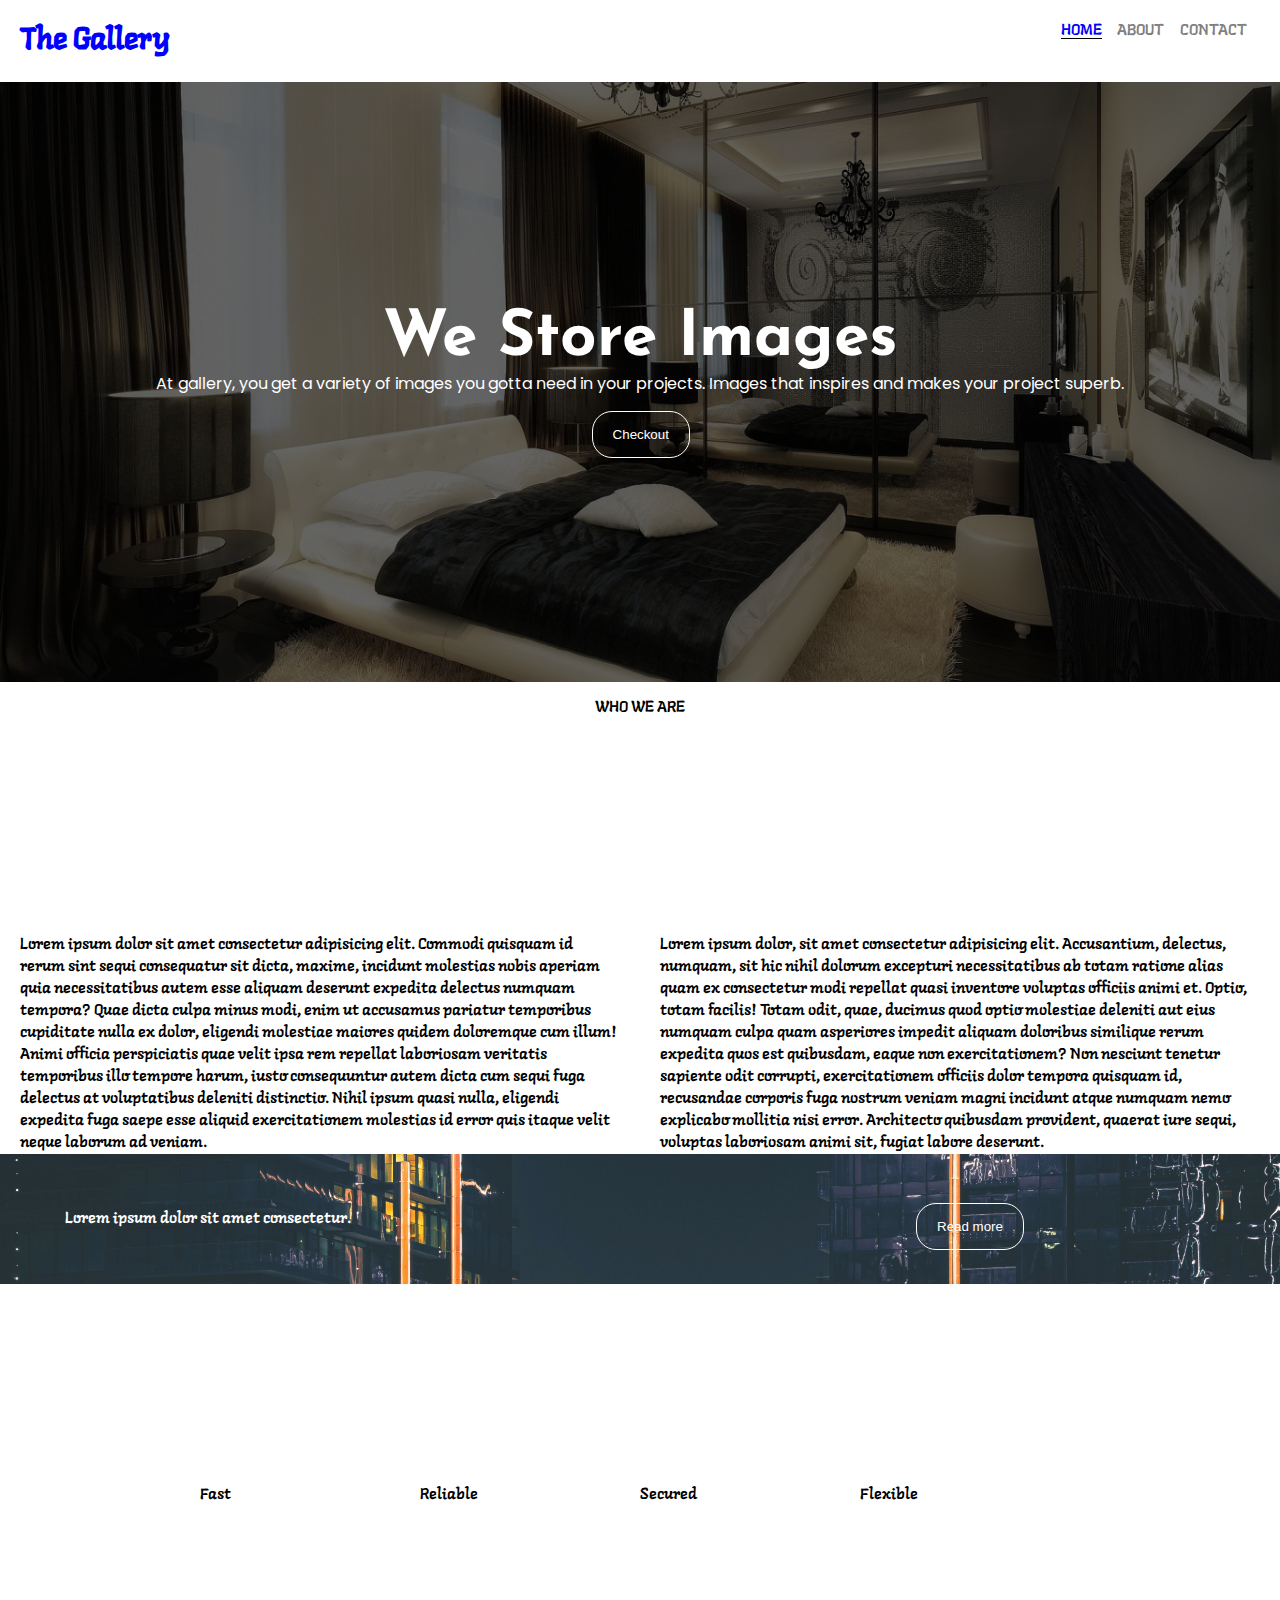
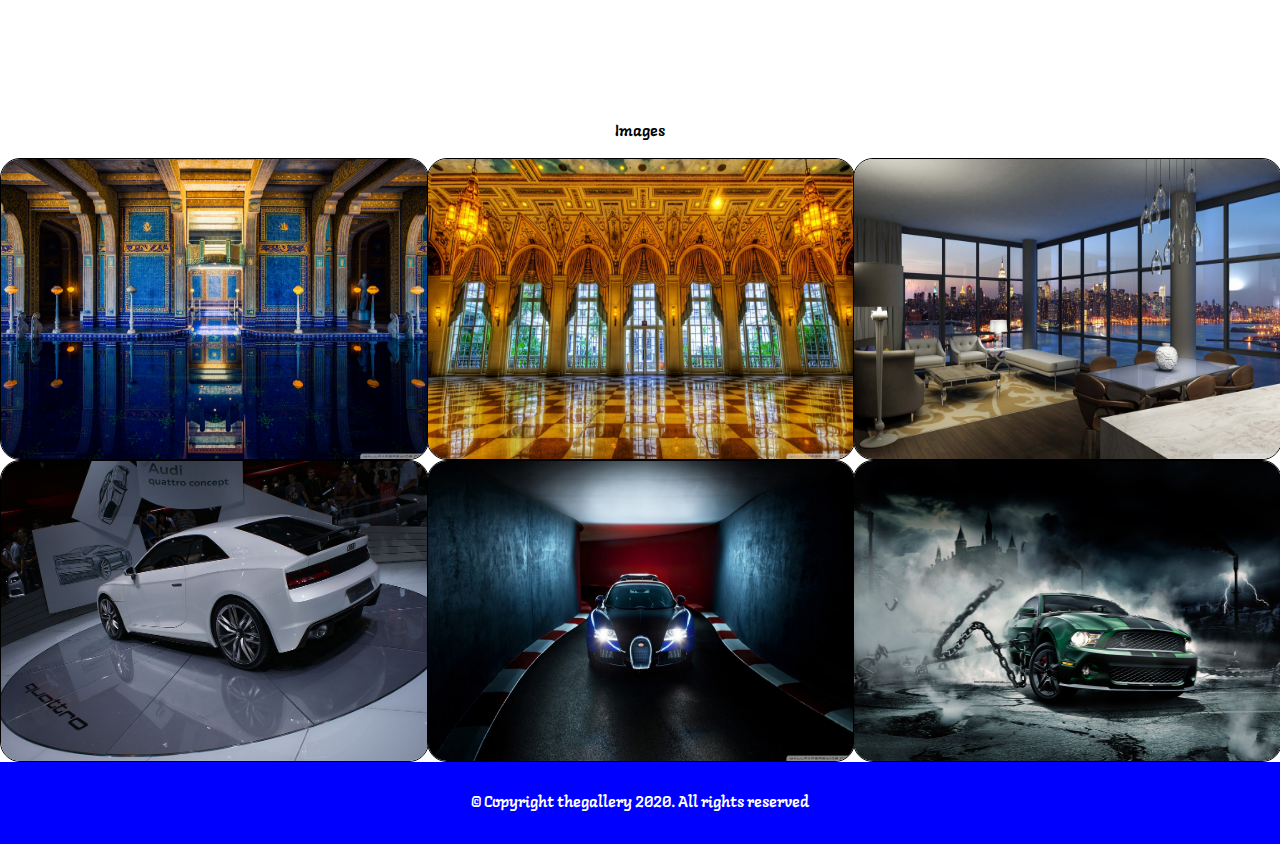
==== index.html @ e0ae660b "First Commit" ====
<!DOCTYPE html>
<html lang="en">
<head>
    <meta charset="UTF-8">
    <meta name="viewport" content="width=device-width, initial-scale=1.0">
    <link rel="preconnect" href="https://fonts.gstatic.com">
    <link href="https://fonts.googleapis.com/css2?family=Langar&display=swap" rel="stylesheet">
    <link href="https://fonts.googleapis.com/css2?family=Josefin+Sans:ital,wght@0,400;1,700&family=Langar&family=Poppins:wght@200&display=swap" rel="stylesheet">
    <link href="https://fonts.googleapis.com/css2?family=Langar&family=Poppins:wght@200&display=swap" rel="stylesheet">
    <link rel="stylesheet" href="style.css">
    <title>The Gallery</title>
</head>
<body>
    <div id="container">
        <!-- nav content begin -->
        <div id="nav-wrapper">
            <div id="left-wrapper">
                <div id="link-wrapper">
                    <div id="header-text">The Gallery</div>
                </div>
            </div>
            <div id="link-wrapper">
                <div id="right-wrapper" >
                    <a href="index.html" id="home" class="active">Home</a>
                    <a href="about.html" id="about">About</a>
                    <a href="contact.html">Contact</a>
                </div>
            </div>
        </div>
        <div id="content-wrapper">
            <div class="contents">
                <h3 class="top-header">We Store Images</h3>     
                <p class="subtitle1">At gallery, you get a variety of images you gotta need in your projects.
                    Images that inspires and makes your project superb.
                </p>       
                <button class="buttons">Checkout</button>
             </div>
        </div>
        <div class="section1">
            WHO WE ARE
        </div>
        <div class="section-wrapper">
            <p class="para1">
                Lorem ipsum dolor sit amet consectetur adipisicing elit. Commodi quisquam id rerum sint sequi consequatur sit dicta, maxime, incidunt molestias nobis aperiam quia necessitatibus autem esse aliquam deserunt expedita delectus numquam tempora? Quae dicta culpa minus modi, enim ut accusamus pariatur temporibus cupiditate nulla ex dolor, eligendi molestiae maiores quidem doloremque cum illum! Animi officia perspiciatis quae velit ipsa rem repellat laboriosam veritatis temporibus illo tempore harum, iusto consequuntur autem dicta cum sequi fuga delectus at voluptatibus deleniti distinctio. Nihil ipsum quasi nulla, eligendi expedita fuga saepe esse aliquid exercitationem molestias id error quis itaque velit neque laborum ad veniam.

            </p>
            <blockquote class="para1">Lorem ipsum dolor, sit amet consectetur adipisicing elit. Accusantium, delectus, numquam, sit hic nihil dolorum excepturi necessitatibus ab totam ratione alias quam ex consectetur modi repellat quasi inventore voluptas officiis animi et. Optio, totam facilis! Totam odit, quae, ducimus quod optio molestiae deleniti aut eius numquam culpa quam asperiores impedit aliquam doloribus similique rerum expedita quos est quibusdam, eaque non exercitationem? Non nesciunt tenetur sapiente odit corrupti, exercitationem officiis dolor tempora quisquam id, recusandae corporis fuga nostrum veniam magni incidunt atque numquam nemo explicabo mollitia nisi error. Architecto quibusdam provident, quaerat iure sequi, voluptas laboriosam animi sit, fugiat labore deserunt.
            </blockquote>
        </div>
        <div class="section2">
            <p class="para1">Lorem ipsum dolor sit amet consectetur.</p>
            <button class="buttons">Read more</button>
        </div>
        <div class="lottie">
            <p>Fast</p>
            <p>Reliable</p>
            <p>Secured</p>
            <p>Flexible</p>
        </div>
        <div class="section1">
            Images
        </div>
        <div class="section3">
            <img src="97.jpg" class="img11" alt="icon">
            <img src="94.jpg" class="img11"  alt="icon">
            <img src="99.jpg" class="img11" alt="icon">
            <img src="93.jpg" class="img11" alt="icon">
            <img src="95.jpg" class="img11"  alt="icon">
            <img src="98.jpg" class="img11" alt="icon">
            </div>

        <div class="footer">
             <footer>&copy Copyright thegallery 2020. All rights reserved</footer>
         </div>
        
    </div>
    <script src="script.js">
        
    </script>
</body>
</html>
---- style.css ----
*{
    margin: 0;
    padding: 0;
}
body{
    font-family: 'Langar', cursive;
}

#container{
    display: grid;
    grid-template-columns: 1fr;
}
#header-text{
    font-weight: 700;
    font-size: 30px;
    color: blue;
}

#nav-wrapper{
    padding: 20px;
    display: flex;
    justify-content: space-between;
}

#right-wrapper{
    border-bottom: 1px solid transparent;
    transition : border-bottom 0.5s;
}

#right-wrapper a{
    text-decoration: none;
    color: grey;
    margin-right: 0.8em;
    transition: color 0.5s;
    text-transform: uppercase;
}
#right-wrapper:hover{
    transition: border-bottom 0.5s;
}
#right-wrapper a:hover{
    transition: color 0.5s;
    border-bottom: 1px solid black;
    color: black;
    transition: border-bottom 0.5s;
}

.active{
    color:blue !important;
    border-bottom: 1px solid black;

}
#content-wrapper{
    position: relative;
    padding: 50px;
    height: 500px;
    background-image: url('100.jpg');
    background-size: cover;
    display: flex;
    align-items: center;
    justify-content: center;
    z-index: 0;
}
#content-wrapper::before{
    content: "";
    position: absolute;
    top: 0;
    right: 0;
    bottom: 0;
    left: 0;
    background-color: rgba(0, 0, 0, 0.6) !important;
}

.top-header{
    position: relative;
    color: white !important;
    font-size: 4em;
    z-index: 999;
    text-align: center;
    font-family: 'Josefin Sans', sans-serif;

}
 .subtitle1{
     position: relative;
     color: white;
     font-family: 'Poppins',sans-serif;
 }
.buttons{
    position: relative;
    left: 45%;
    border: 1px solid white;
    border-radius: 20px;
    margin-top: 15px;
    background-color: transparent;
    color: white;
    padding: 15px 20px;
    
}
.buttons:hover{
    background-color: blue;
    color: black;
    border: 1px solid black;
}

.section1{
    color: black;
    text-align: center;
    padding: 15px;
}

.section-wrapper{
    display: grid;
    grid-template-columns: 1fr 1fr;
}
.para1{
    padding: 25px;
}
.section2{
    background-image: url('yo.jpg');
    background-size: cover;
    background-position: top;
    background-repeat: no-repeat;
    opacity: 0.85;
    height: 50px;
    padding: 40px;
    display: flex;
    align-items: center;
}
.section2>.para1{
    text-align: left;
    color: white;
}

.lottie{
    display: grid;
    grid-template-columns: 1fr 1fr 1fr 1fr;
    background-color: white;
    padding: 200px;
}

.section3{
    display: grid;
    grid-template-columns: 1fr 1fr 1fr;
}
.section-wrapper > h3,p.lo{
    display: flex;
    justify-content: center;
    align-items: center;
}
.img11{
    border: 1px solid black;
    border-radius: 20px;
    height: 450px;
    width: 100%;
}
.section-wrapper > .para1{
    padding:  0 20px;
    padding-top: 200px;
}
.section3 > .img11{
    height: 300px;
    width: 100%;
}
.section3 > .img11:hover{
    opacity: 0.75;
}






.footer{
    padding: 30px;
    background-color: blue;
    color: white;
    text-align: center;
}
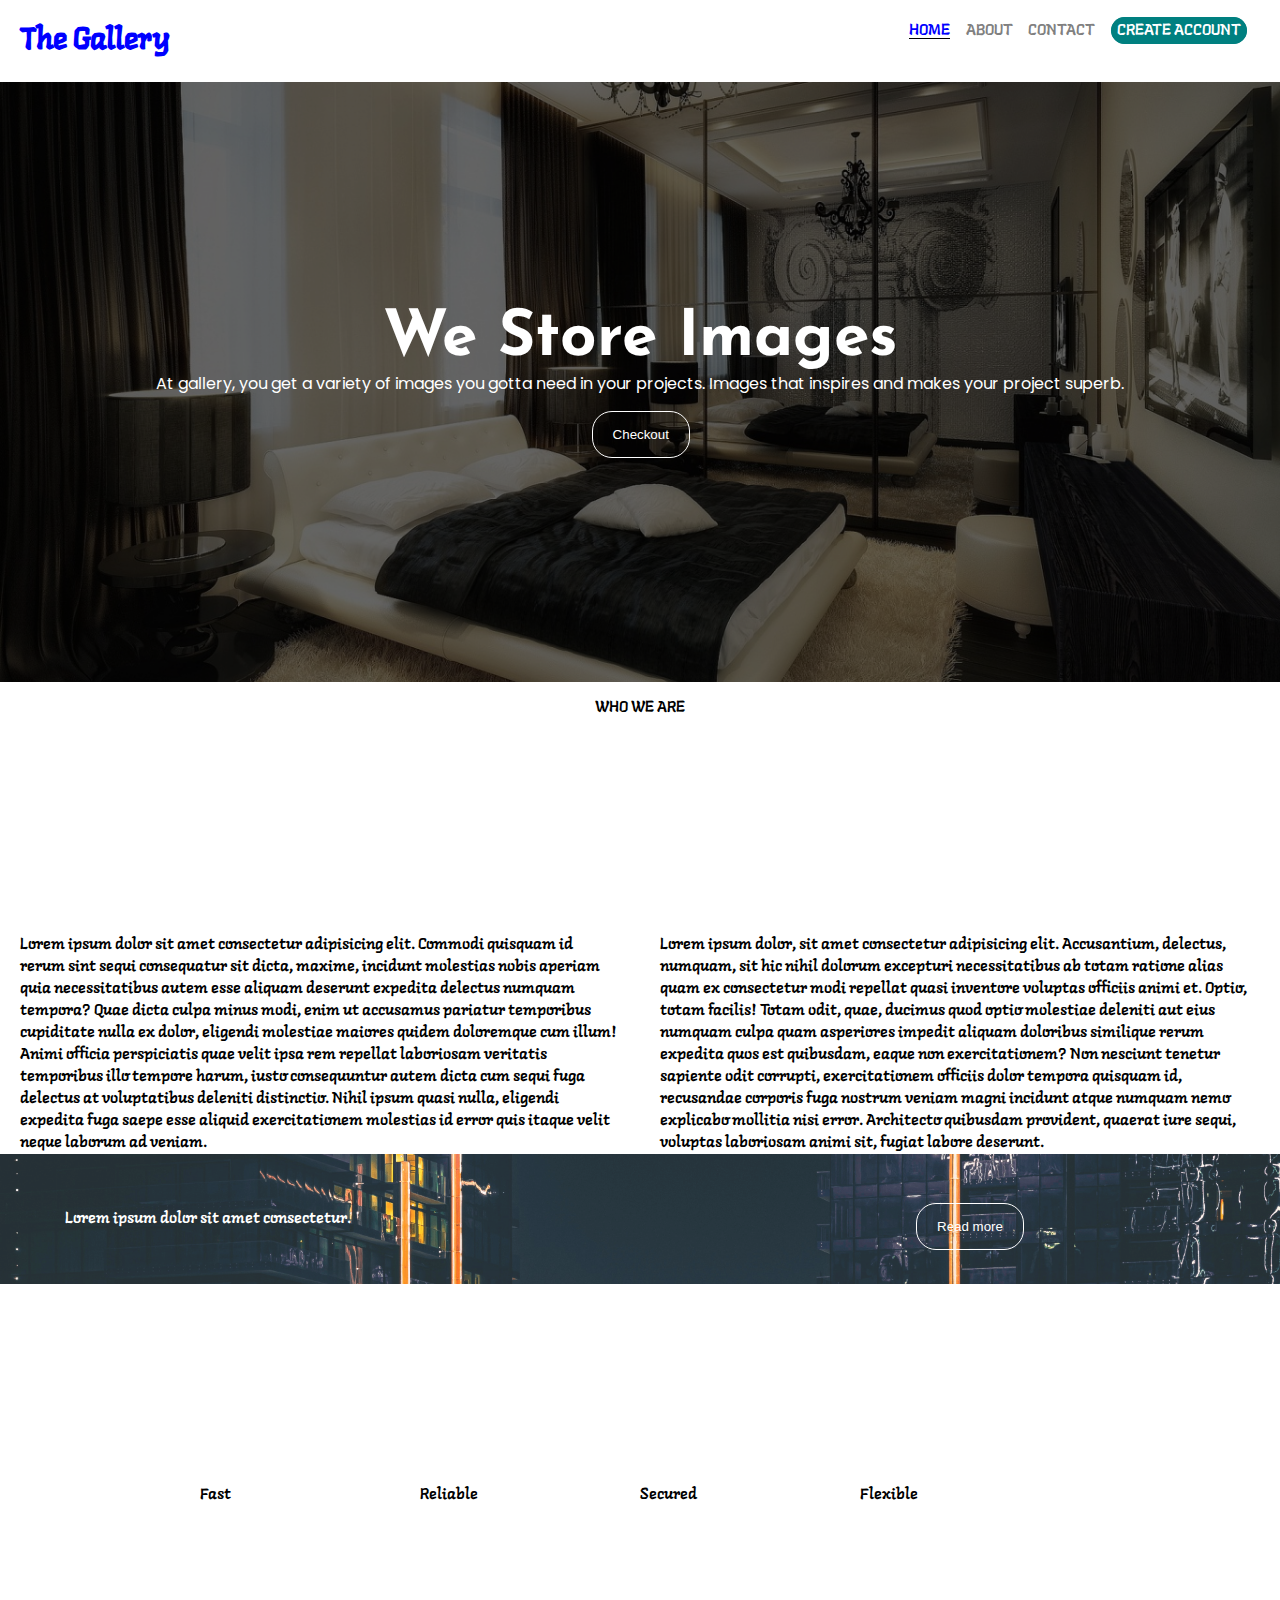
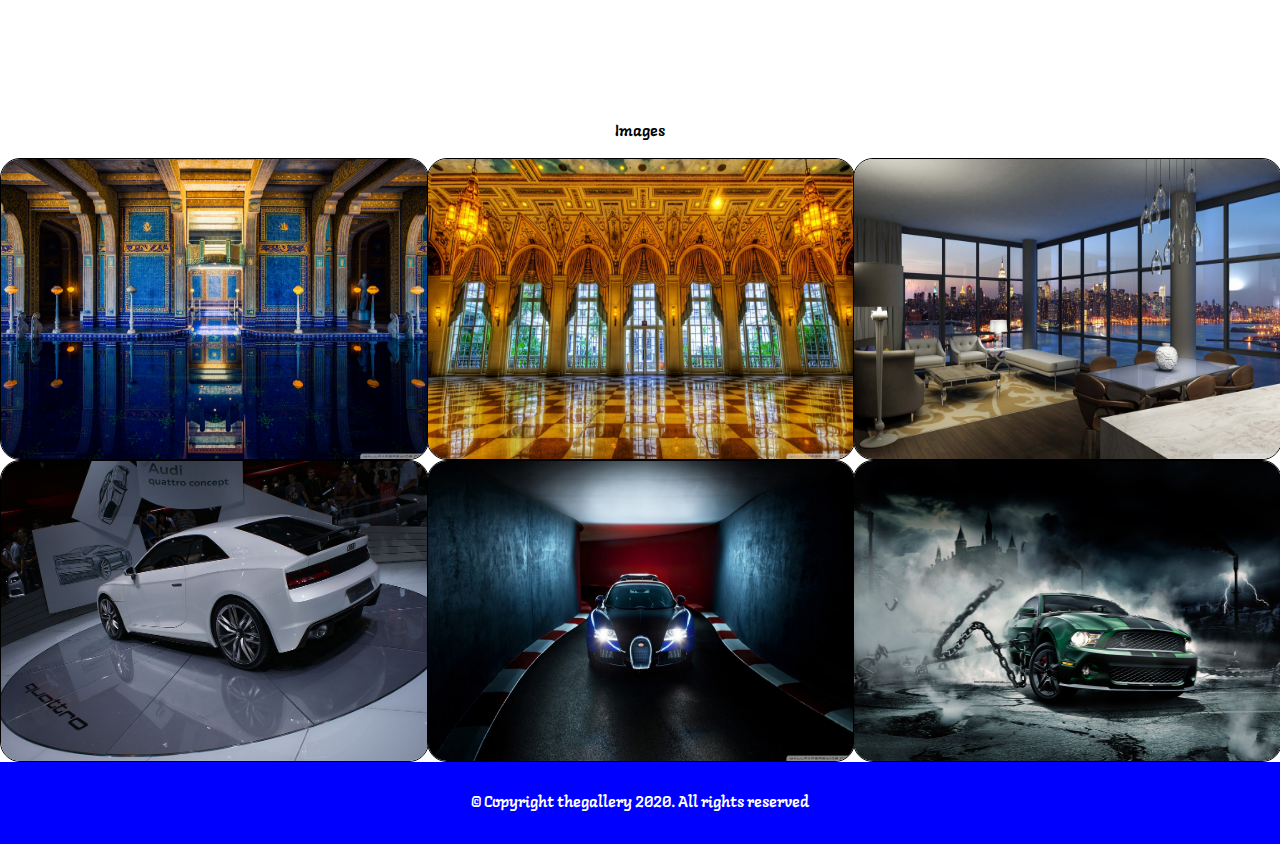
==== commit c662c736: "Auto Commit" ====
--- a/index.html
+++ b/index.html
@@ -24,6 +24,7 @@
                     <a href="index.html" id="home" class="active">Home</a>
                     <a href="about.html" id="about">About</a>
                     <a href="contact.html">Contact</a>
+                    <a href="form.html" id="account">Create Account</a>
                 </div>
             </div>
         </div>
--- a/style.css
+++ b/style.css
@@ -4,6 +4,26 @@
 }
 body{
     font-family: 'Langar', cursive;
+}
+.form1{
+    background-color: rgb(138, 11, 241);
+    display: flex;
+    justify-content: center;
+    align-items: center;
+    height: 700px;
+    min-height: 100%;
+    margin: 0;
+}
+.container1{
+    background-color: white;
+    border: 1px solid white;
+    border-radius: 5px;
+    overflow: hidden;
+    width: 400px;
+    max-width: 100%;
+    box-shadow: 0 2px 5px rgba(0, 0,0,0.3);
+    position: relative;
+    top: 4px;
 }
 
 #container{
@@ -34,6 +54,13 @@
     transition: color 0.5s;
     text-transform: uppercase;
 }
+#right-wrapper #account{
+    color:white;
+    background-color: teal;
+    border: 1px solid teal;
+    border-radius: 20px;
+    padding: 5px;
+}
 #right-wrapper:hover{
     transition: border-bottom 0.5s;
 }
@@ -47,7 +74,10 @@
 .active{
     color:blue !important;
     border-bottom: 1px solid black;
-
+}
+.active1{
+    background-color:rgb(138, 11, 241);
+    color: white;
 }
 #content-wrapper{
     position: relative;
@@ -69,6 +99,26 @@
     left: 0;
     background-color: rgba(0, 0, 0, 0.6) !important;
 }
+.content-wrapper{
+    position: relative;
+    padding: 50px;
+    height: 500px;
+    background-image: url('121.jpeg');
+    background-size: cover;
+    display: flex;
+    align-items: center;
+    justify-content: center;
+    z-index: 0;
+}
+.content-wrapper::before{
+    content: "";
+    position: absolute;
+    top: 0;
+    right: 0;
+    bottom: 0;
+    left: 0;
+    background-color: rgba(0, 0, 0, 0.6) !important;
+}
 
 .top-header{
     position: relative;
@@ -164,6 +214,73 @@
     opacity: 0.75;
 }
 
+.header{
+    background-color: #f7f7f7;
+    border-bottom: 1px solid #f0f0f0;
+    padding: 20px 40px;
+}
+.header h2{
+    margin: 0;
+}
+.form{
+    padding: 20px 40px;
+}
+.form-control{
+    margin-bottom: 10px;
+    padding-bottom: 20px;
+    position: relative;
+}
+.form-control label{
+    display: inline-block;
+    margin-bottom: 5px;
+}
+.form-control input{
+    border: 2px solid #f0f0f0;
+    border-radius: 4px;
+    display: block;
+    font-family: inherit;
+    font-size: 14px;
+    padding: 10px;
+    width: 100%;
+}
+.form-control img{
+    position: absolute;
+    top: 40px;
+    right: 10px;
+    visibility: hidden;
+}
+.form-control small{
+    visibility: hidden;
+    position: absolute;
+    bottom: 0;
+    left: 0;
+}
+.form-control button{
+    color: white;
+    background-color: rgb(138, 11, 241);
+    border: 2px solid rgb(138, 11, 241);
+    border-radius: 4px;
+    font-family: inherit;
+    font-size: 16px;
+    display: block;
+    padding: 10px;
+    width: 100%;
+}
+.form-control.success input{
+    border: 2px solid #50E350;
+}
+.form-control.wrong input{
+    border: 2px solid #E35050;
+}
+.form-control.success img.success{
+    visibility: visible;
+}
+.form-control.wrong img.wrong{
+    visibility: visible;
+}
+img.wrong{
+    height: 20px;
+}
 
 
 
@@ -174,4 +291,46 @@
     background-color: blue;
     color: white;
     text-align: center;
+}
+
+
+
+@media(max-width:400px){
+    .content-wrapper{
+        position: relative;
+        padding: 50px;
+        height: 200px;
+        background-image: url('121.jpeg');
+        background-size: cover;
+        display: flex;
+        align-items: center;
+        justify-content: center;
+        z-index: 0;
+    }
+    .content-wrapper::before{
+        content: "";
+        position: absolute;
+        top: 0;
+        right: 0;
+        bottom: 0;
+        left: 0;
+        background-color: rgba(0, 0, 0, 0.6) !important;
+    }
+    .top-header{
+        font-size: 30px;
+        font-weight: 400;
+        margin-right: 20px; 
+    }
+}   
+@media(max-width:400px){
+    .container1{
+        background-color: white;
+        border: 1px solid white;
+        border-radius: 5px;
+        overflow: hidden;
+        width: 400px;
+        max-width: 100%;
+        box-shadow: 0 2px 5px rgba(0, 0,0,0.3);
+        position: relative;
+    }
 }